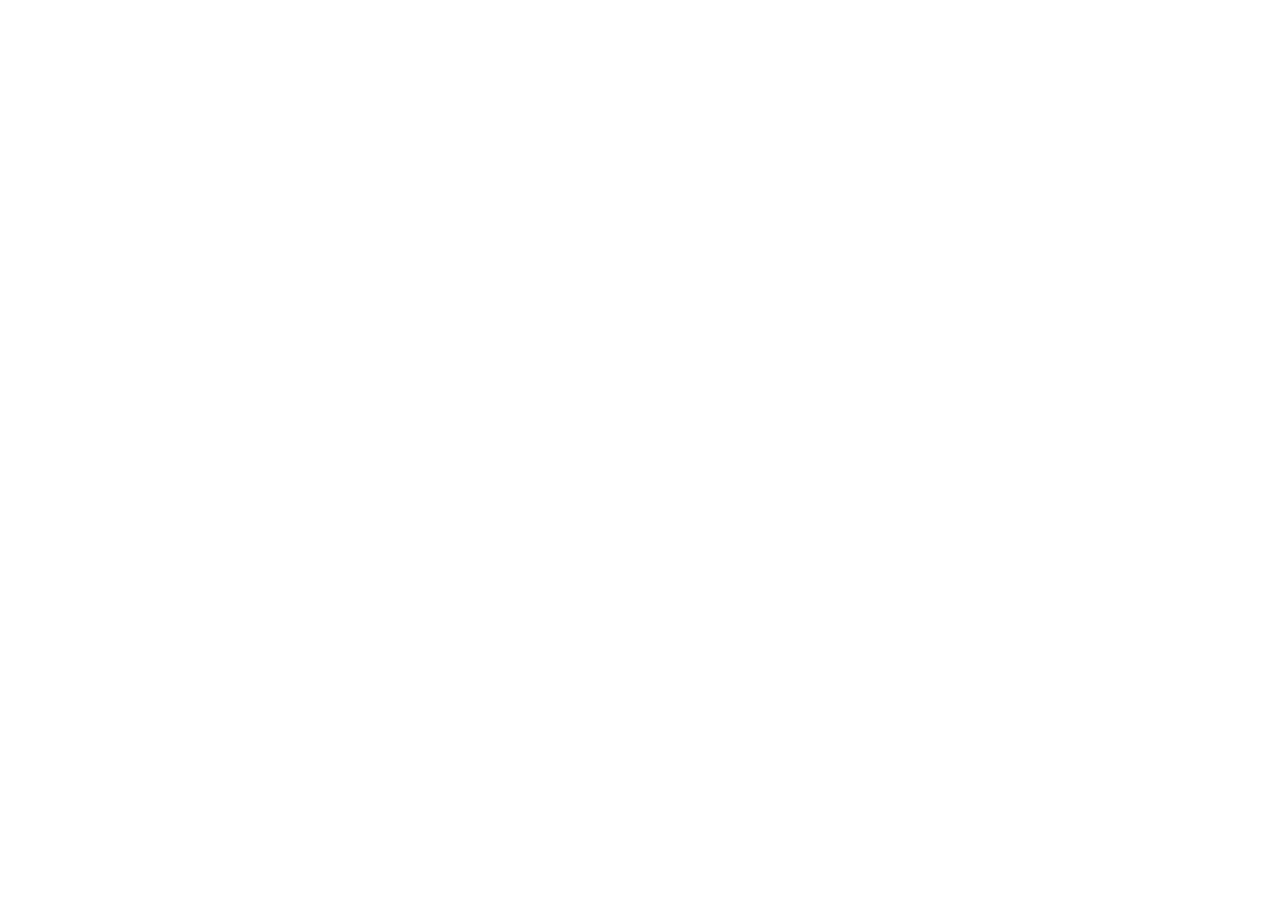
==== suku-kata/index.html @ 470abccc "Perbaikan tampilan dan menambahkan fitur untuk huruf biasa." ====
<!DOCTYPE html>
<html lang="en">
<head>
    <meta charset="UTF-8">
    <meta name="viewport" content="width=device-width, initial-scale=1.0">
    <title>Kuis suku Kata</title>
</head>
<body>
    
</body>
</html>
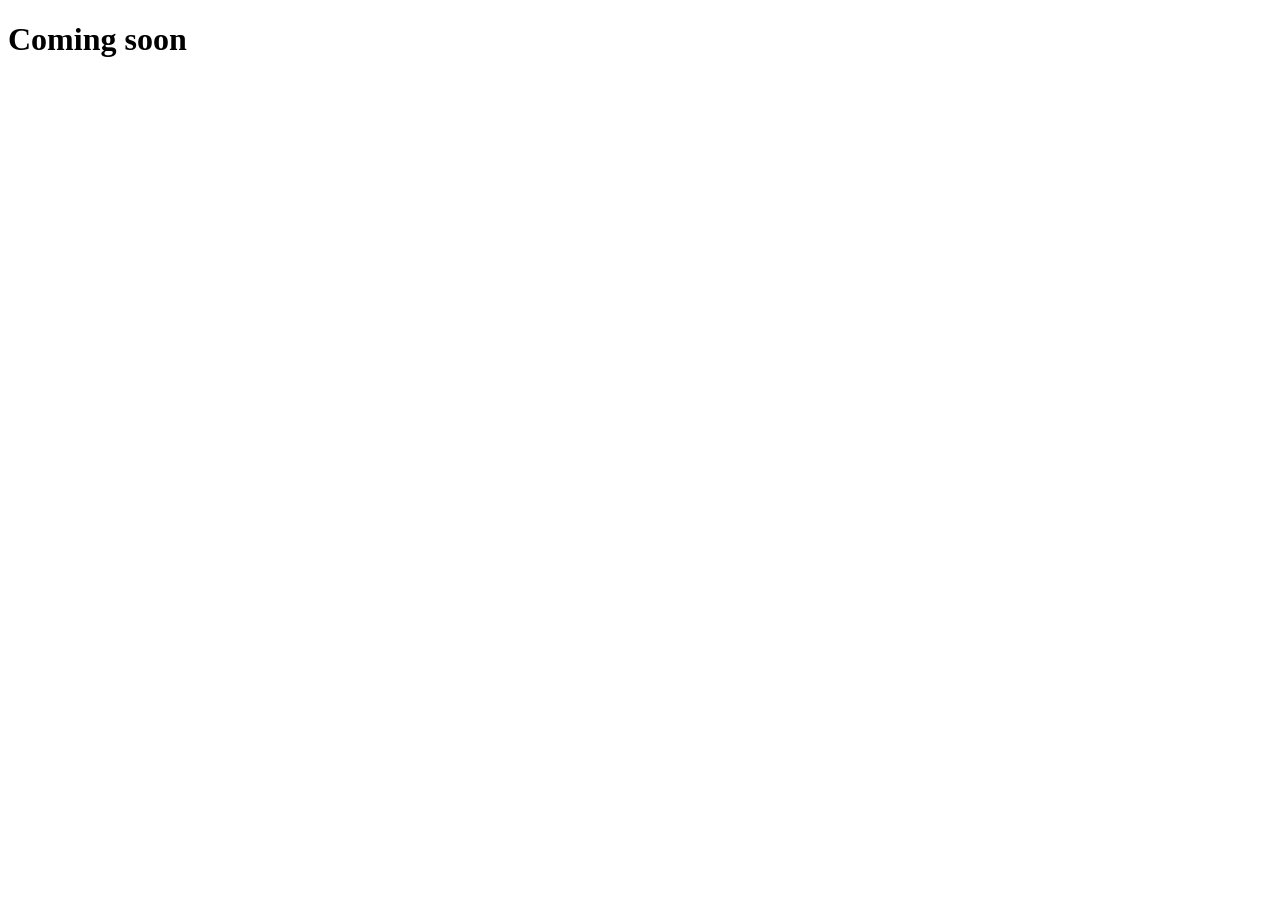
==== commit c80971eb: "Beberapa penyesuaian kecil." ====
--- a/suku-kata/index.html
+++ b/suku-kata/index.html
@@ -6,6 +6,6 @@
     <title>Kuis suku Kata</title>
 </head>
 <body>
-    
+    <h1>Coming soon</h1>
 </body>
 </html>
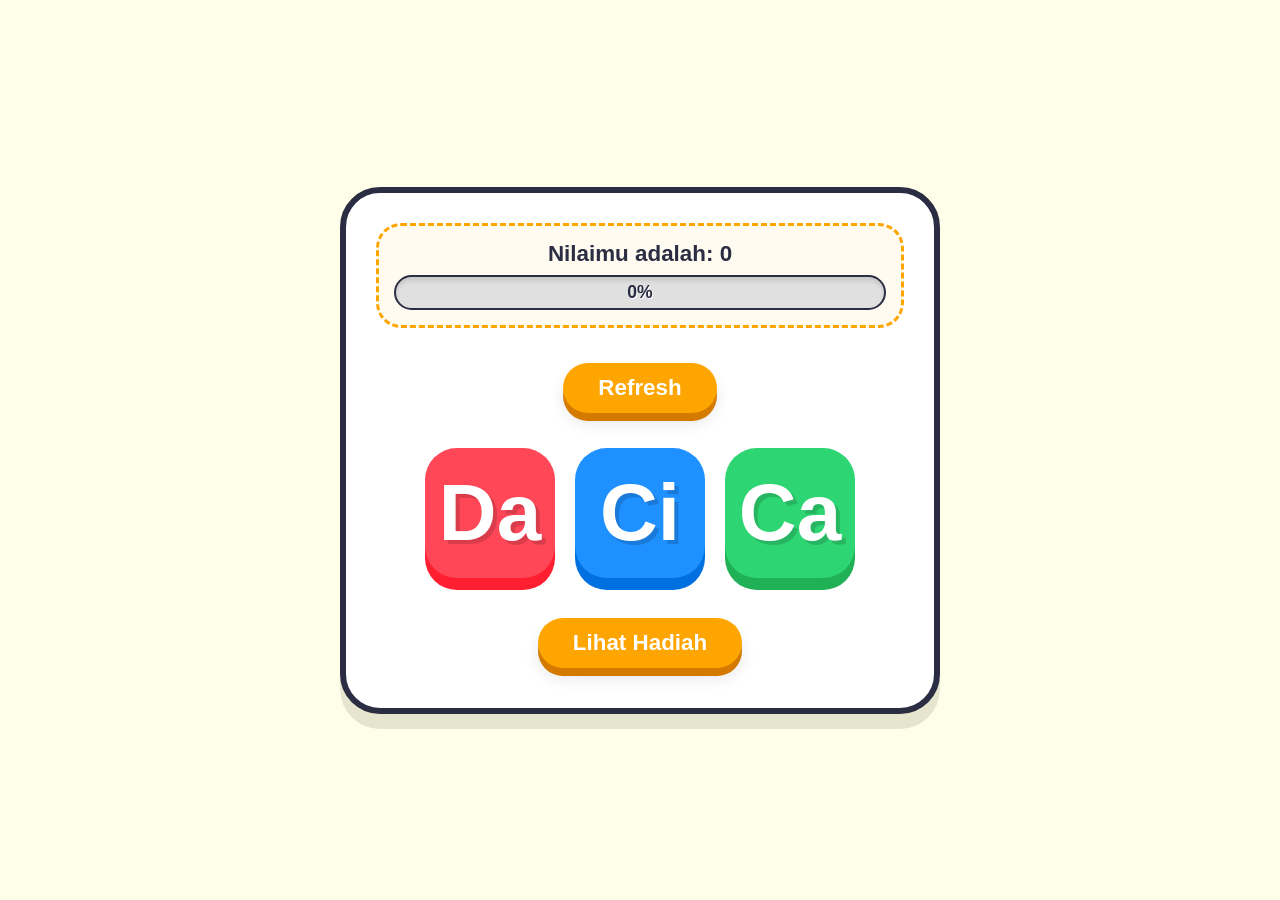
==== commit 7baec838: "Perbaikan logika untuk huruf kapital dan biasa ditambah tambahan suku kata." ====
--- a/suku-kata/index.html
+++ b/suku-kata/index.html
@@ -1,11 +1,53 @@
 <!DOCTYPE html>
-<html lang="en">
+<html lang="id">
 <head>
     <meta charset="UTF-8">
     <meta name="viewport" content="width=device-width, initial-scale=1.0">
     <title>Kuis suku Kata</title>
+    <link rel="stylesheet" href="https://cdnjs.cloudflare.com/ajax/libs/font-awesome/6.5.1/css/all.min.css">
+    <link rel="stylesheet" href="style.css">
 </head>
 <body>
-    <h1>Coming soon</h1>
+    <div class="container">
+        <section class="penunjuk-nilai">
+            <p id="rekamNiai">Nilaimu adalah: <span id="rNilai"></span></p>
+            <div class="progres-bar">
+                <p id="persentase"></p>
+                <div id="bar-isi"></div>
+            </div>
+        </section>
+        <section class="container-soal">
+            <button onclick="ulangKata()">Refresh</button>
+            <div class="baris-kata">
+                <div id="soal1" class="kotak-kata"></div>
+                <div id="soal2" class="kotak-kata"></div>
+                <div id="soal3" class="kotak-kata"></div>
+            </div>
+        </section>
+        <button onclick="hadiah()">Lihat Hadiah</button>
+    </div>
+
+    <div class="cek">
+        <div class="cek-content">
+            <h2>Apakah benar???</h2>
+            <div class="modal-buttons">
+                <button id="benar" onclick="benar()"><i class="fa-solid fa-circle-check"></i></button>
+                <button id="salah" onclick="salah()"><i class="fa-solid fa-circle-xmark"></i></button>
+            </div>
+        </div>
+    </div>
+
+    <div class="alert">
+        <div class="alert-content">
+            <h2>Nilaimu sudah memenuhi batas</h2>
+            <p>Nilaimu sudah <b id="nilai"></b>. Mau main lagi? Atau mau lihat hadiah?</p>
+            <div class="modal-buttons">
+                <button onclick="ulangi()">Main lagi!</button>
+                <button onclick="hadiah()">Lihat Hadiah</button>
+            </div>
+        </div>
+    </div>
+
+    <script src="script.js"></script>
 </body>
 </html>
--- a/suku-kata/style.css
+++ b/suku-kata/style.css
@@ -0,0 +1,289 @@
+/* style.css - Kuis Abjad Anak Super Cerah & Interaktif */
+
+* {
+    box-sizing: border-box;
+    margin: 0;
+    padding: 0;
+}
+
+body {
+    font-family: 'Comic Sans MS', 'Segoe UI', Roboto, sans-serif;
+    background-color: #FFFEE8; /* Kuning pastel cerah */
+    display: flex;
+    justify-content: center;
+    align-items: center;
+    min-height: 100vh;
+    overflow-x: hidden;
+}
+
+.container {
+    text-align: center;
+    padding: 30px;
+    background: #ffffff;
+    border-radius: 40px;
+    box-shadow: 0 15px 0 #E6E5CE; /* Efek 3D tebal */
+    border: 6px solid #2b2d42;
+    max-width: 600px;
+    width: 90%;
+    transition: transform 0.3s ease;
+}
+
+/* --- PENUNJUK NILAI & PROGRESS BAR --- */
+.penunjuk-nilai {
+    background-color: #FFFBF0;
+    padding: 15px;
+    border-radius: 25px;
+    border: 3px dashed #FFA500;
+    margin-bottom: 25px;
+}
+
+#rekamNiai {
+    font-size: 1.4rem;
+    font-weight: bold;
+    color: #2b2d42;
+    margin-bottom: 8px;
+}
+
+.progres-bar {
+    width: 100%;
+    background-color: #E0E0E0; 
+    border-radius: 20px;
+    height: 35px; /* Sedikit dipertebal */
+    overflow: hidden;
+    position: relative;
+    box-shadow: inset 0 4px 4px rgba(0,0,0,0.1);
+    border: 2px solid #2b2d42;
+}
+
+#persentase {
+    position: absolute;
+    width: 100%;
+    text-align: center;
+    font-weight: bold;
+    font-size: 1.1rem;
+    line-height: 31px; /* Menyelaraskan vertikal tepat di tengah */
+    color: #2b2d42;
+    z-index: 2;
+    text-shadow: 1px 1px 0px #ffffff; /* Membantu keterbacaan teks */
+}
+
+#bar-isi {
+    height: 100%;
+    width: 0%; 
+    background: linear-gradient(90deg, #4CAF50, #8BC34A);
+    transition: width 0.5s cubic-bezier(0.175, 0.885, 0.32, 1.275); /* Efek bouncy lembut */
+    box-shadow: inset 0 -4px 0 rgba(0,0,0,0.15);
+}
+
+/* --- TATA LETAK SOAL --- */
+.container-soal {
+    display: flex;
+    flex-direction: column;
+    gap: 25px;
+    align-items: center;
+    margin-bottom: 30px;
+}
+
+.baris-kata {
+    display: flex;
+    gap: 20px;
+    justify-content: center;
+    flex-wrap: wrap;
+    width: 100%;
+}
+
+.kotak-kata {
+    font-size: 5rem;
+    font-weight: 900;
+    color: #ffffff;
+    width: 130px;
+    height: 130px;
+    display: flex;
+    justify-content: center;
+    align-items: center;
+    border-radius: 32px;
+    cursor: pointer;
+    user-select: none;
+    text-shadow: 4px 4px 0px rgba(0, 0, 0, 0.15);
+    transition: all 0.1s ease;
+}
+
+/* WARNA KOTAK HURUF */
+#soal1 { background-color: #FF4757; box-shadow: 0 12px 0 #FF1F30; transition: all 0.15s ease; }
+#soal1:hover { transform: translateY(-6px); box-shadow: 0 18px 0 #FF1F30; }
+#soal1:active { transform: translateY(11px); box-shadow: 0 0 0 #FF1F30; }
+
+#soal2 { background-color: #1E90FF; box-shadow: 0 12px 0 #0070E0; transition: all 0.15s ease; }
+#soal2:hover { transform: translateY(-6px); box-shadow: 0 18px 0 #0070E0; }
+#soal2:active { transform: translateY(11px); box-shadow: 0 0 0 #0070E0; }
+
+#soal3 { background-color: #2ED573; box-shadow: 0 12px 0 #20B056; transition: all 0.15s ease; }
+#soal3:hover { transform: translateY(-6px); box-shadow: 0 18px 0 #20B056; }
+#soal3:active { transform: translateY(11px); box-shadow: 0 0 0 #20B056; }
+
+/* --- GLOBAL STYLING BUTTON --- */
+button {
+    font-family: 'Comic Sans MS', sans-serif;
+    font-size: 1.4rem;
+    font-weight: bold;
+    color: white;
+    background-color: #FFA500; 
+    border: none;
+    padding: 12px 35px;
+    border-radius: 50px;
+    cursor: pointer;
+    box-shadow: 0 8px 0 #D47A00, 0 10px 15px rgba(0,0,0,0.1);
+    transition: all 0.1s ease;
+    margin: 10px 5px;
+}
+
+button:hover {
+    transform: translateY(-3px);
+    box-shadow: 0 11px 0 #D47A00, 0 10px 15px rgba(0,0,0,0.15);
+}
+
+button:active {
+    transform: translateY(8px);
+    box-shadow: 0 0px 0 #D47A00;
+}
+
+/* --- SYSTEM MODAL (CEK & ALERT) --- */
+.cek, .alert {
+    display: none; 
+    position: fixed;
+    top: 0;
+    left: 0;
+    width: 100%;
+    height: 100%;
+    background-color: rgba(0, 0, 0, 0.5); 
+    justify-content: center;
+    align-items: center;
+    flex-direction: column;
+    z-index: 100;
+    padding: 20px;
+    backdrop-filter: blur(5px);
+    animation: fadeIn 0.3s ease-out; /* Animasi pop up halus */
+}
+
+.cek-content, .alert-content {
+    background: white;
+    padding: 40px 30px;
+    border-radius: 40px;
+    border: 6px solid #2b2d42;
+    box-shadow: 0 15px 0 #E6E5CE;
+    text-align: center;
+    max-width: 450px;
+    width: 100%;
+    display: flex;
+    flex-direction: column;
+    align-items: center;
+    gap: 20px;
+}
+
+.cek h2, .alert h2 {
+    font-size: 2.2rem;
+    color: #2b2d42;
+}
+
+.alert p {
+    font-size: 1.3rem;
+    color: #2b2d42;
+    text-align: center;
+}
+
+.modal-buttons {
+    display: flex;
+    gap: 15px;
+    justify-content: center;
+    width: 100%;
+}
+
+#benar { background-color: #2ED573; box-shadow: 0 8px 0 #20B056; font-size: 2.5rem; padding: 15px 40px; }
+#benar:hover { box-shadow: 0 11px 0 #20B056; transform: translateY(-3px); }
+#benar:active { transform: translateY(8px); box-shadow: 0 0px 0 #20B056; }
+
+#salah { background-color: #FF4757; box-shadow: 0 8px 0 #FF1F30; font-size: 2.5rem; padding: 15px 40px; }
+#salah:hover { box-shadow: 0 11px 0 #FF1F30; transform: translateY(-3px); }
+#salah:active { transform: translateY(8px); box-shadow: 0 0px 0 #FF1F30; }
+
+/* Animasi Fade In */
+@keyframes fadeIn {
+    from { opacity: 0; transform: scale(0.9); }
+    to { opacity: 1; transform: scale(1); }
+}
+
+/* --- RESPONSIVE MOBILE STYLING (TAMBAHAN) --- */
+@media screen and (max-width: 480px) {
+    .container {
+        padding: 20px 15px;
+        border-radius: 25px;
+        border-width: 4px;
+        box-shadow: 0 10px 0 #E6E5CE;
+    }
+
+    #rekamNiai {
+        font-size: 1.2rem;
+    }
+
+    .progres-bar {
+        height: 30px;
+    }
+
+    #persentase {
+        font-size: 0.95rem;
+        line-height: 26px;
+    }
+
+    /* Membuat ukuran kotak kata sedikit mengecil di layar HP agar muat berjejer horizontal */
+    .baris-kata {
+        gap: 10px;
+    }
+
+    .kotak-kata {
+        font-size: 3.2rem; /* Ukuran kata di dalam kotak */
+        width: 85px;       /* Lebar kotak */
+        height: 85px;      /* Tinggi kotak */
+        border-radius: 20px;
+        box-shadow: 0 8px 0 rgba(0, 0, 0, 0.15);
+    }
+    
+    /* Menyesuaikan bayangan tombol saat di-hover/klik pada mode mobile */
+    #soal1 { box-shadow: 0 8px 0 #FF1F30; }
+    #soal2 { box-shadow: 0 8px 0 #0070E0; }
+    #soal3 { box-shadow: 0 8px 0 #20B056; }
+
+    button {
+        font-size: 1.1rem;
+        padding: 10px 25px;
+        box-shadow: 0 6px 0 #D47A00, 0 6px 10px rgba(0,0,0,0.1);
+    }
+    
+    button:hover {
+        box-shadow: 0 8px 0 #D47A00, 0 8px 12px rgba(0,0,0,0.15);
+    }
+
+    /* Tampilan Modal Cek & Alert di HP */
+    .cek-content, .alert-content {
+        padding: 30px 20px;
+        border-radius: 25px;
+        border-width: 4px;
+        gap: 15px;
+    }
+
+    .cek h2, .alert h2 {
+        font-size: 1.6rem;
+    }
+
+    .alert p {
+        font-size: 1.1rem;
+    }
+
+    /* Tombol benar salah di HP */
+    #benar, #salah {
+        font-size: 1.8rem;
+        padding: 10px 30px;
+        box-shadow: 0 6px 0 rgba(0,0,0,0.2);
+    }
+    #benar:hover { box-shadow: 0 8px 0 #20B056; }
+    #salah:hover { box-shadow: 0 8px 0 #FF1F30; }
+}
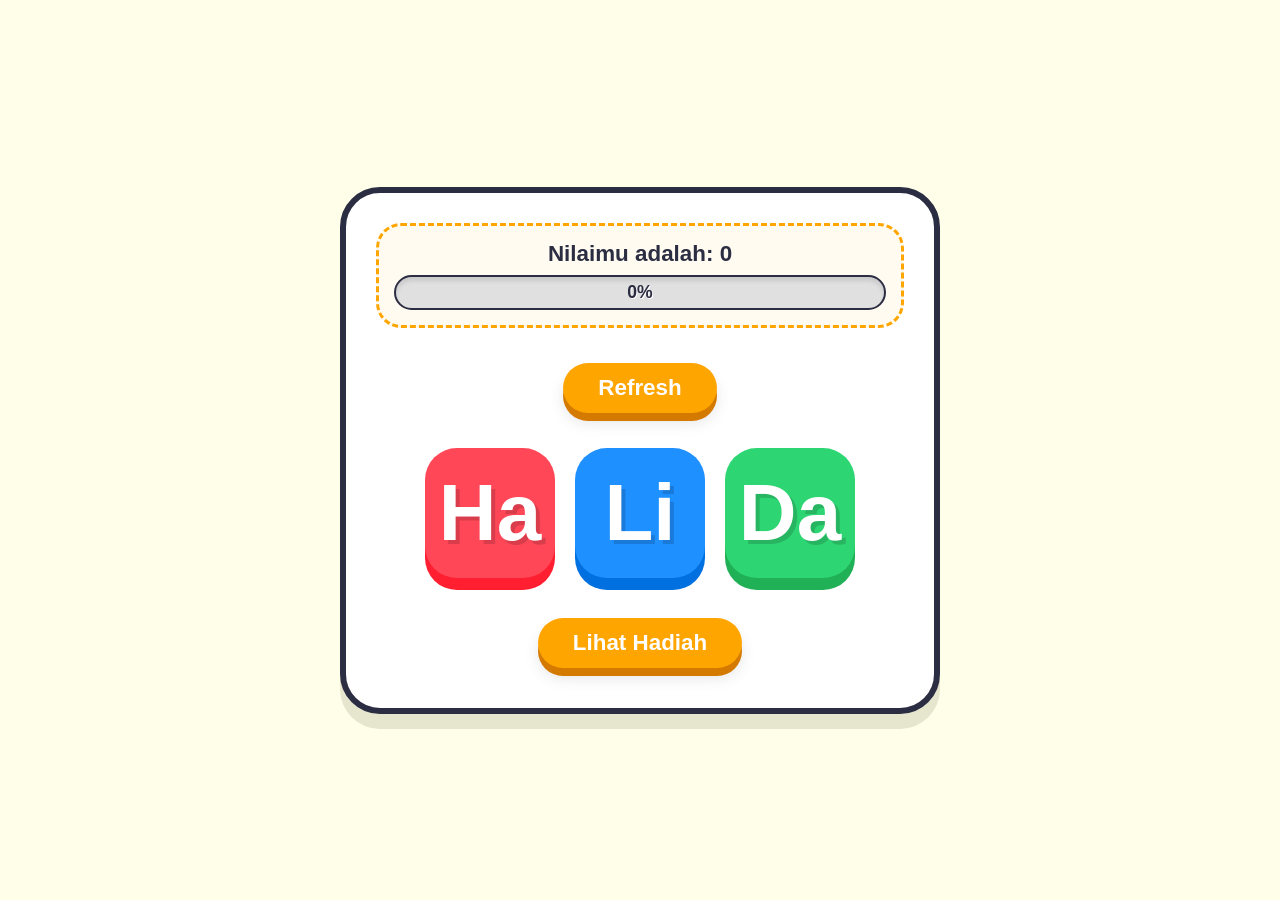
==== commit 25ab7ec6: "Penyesuaian untuk fitur baru: Suku kata lanjutan." ====
--- a/suku-kata/index.html
+++ b/suku-kata/index.html
@@ -40,10 +40,12 @@
     <div class="alert">
         <div class="alert-content">
             <h2>Nilaimu sudah memenuhi batas</h2>
-            <p>Nilaimu sudah <b id="nilai"></b>. Mau main lagi? Atau mau lihat hadiah?</p>
+            <p>Kamu Sudah menyelesaikan semua tugasnya! Mau lanjut ke tingkat lanjut atau mau hadiah?</p>
+            <p>Nilai: <b id="nilai"></b></p>
             <div class="modal-buttons">
                 <button onclick="ulangi()">Main lagi!</button>
                 <button onclick="hadiah()">Lihat Hadiah</button>
+                <button onclick="lanjut()">Lanjut!!</button>
             </div>
         </div>
     </div>
--- a/suku-kata/style.css
+++ b/suku-kata/style.css
@@ -109,15 +109,15 @@
 }
 
 /* WARNA KOTAK HURUF */
-#soal1 { background-color: #FF4757; box-shadow: 0 12px 0 #FF1F30; transition: all 0.15s ease; }
+#soal1 { background-color: #FF4757; box-shadow: 0 12px 0 #FF1F30; transition: all 0.15s ease; text-transform: capitalize; }
 #soal1:hover { transform: translateY(-6px); box-shadow: 0 18px 0 #FF1F30; }
 #soal1:active { transform: translateY(11px); box-shadow: 0 0 0 #FF1F30; }
 
-#soal2 { background-color: #1E90FF; box-shadow: 0 12px 0 #0070E0; transition: all 0.15s ease; }
+#soal2 { background-color: #1E90FF; box-shadow: 0 12px 0 #0070E0; transition: all 0.15s ease; text-transform: capitalize; }
 #soal2:hover { transform: translateY(-6px); box-shadow: 0 18px 0 #0070E0; }
 #soal2:active { transform: translateY(11px); box-shadow: 0 0 0 #0070E0; }
 
-#soal3 { background-color: #2ED573; box-shadow: 0 12px 0 #20B056; transition: all 0.15s ease; }
+#soal3 { background-color: #2ED573; box-shadow: 0 12px 0 #20B056; transition: all 0.15s ease; text-transform: capitalize; }
 #soal3:hover { transform: translateY(-6px); box-shadow: 0 18px 0 #20B056; }
 #soal3:active { transform: translateY(11px); box-shadow: 0 0 0 #20B056; }
 
@@ -162,17 +162,17 @@
     z-index: 100;
     padding: 20px;
     backdrop-filter: blur(5px);
-    animation: fadeIn 0.3s ease-out; /* Animasi pop up halus */
+    animation: fadeIn 0.3s ease-out;
 }
 
 .cek-content, .alert-content {
     background: white;
-    padding: 40px 30px;
+    padding: 35px 25px; /* Sedikit dikurangi agar tidak terlalu memakan ruang vertikal */
     border-radius: 40px;
     border: 6px solid #2b2d42;
     box-shadow: 0 15px 0 #E6E5CE;
     text-align: center;
-    max-width: 450px;
+    max-width: 500px; /* Diperlebar dari 450px ke 500px agar 3 tombol muat horizontal */
     width: 100%;
     display: flex;
     flex-direction: column;
@@ -191,11 +191,13 @@
     text-align: center;
 }
 
+/* Menggunakan flex-wrap agar jika layar terlalu kecil, tombol otomatis turun ke bawah */
 .modal-buttons {
     display: flex;
-    gap: 15px;
-    justify-content: center;
-    width: 100%;
+    gap: 12px;
+    justify-content: center;
+    width: 100%;
+    flex-wrap: wrap; 
 }
 
 #benar { background-color: #2ED573; box-shadow: 0 8px 0 #20B056; font-size: 2.5rem; padding: 15px 40px; }
